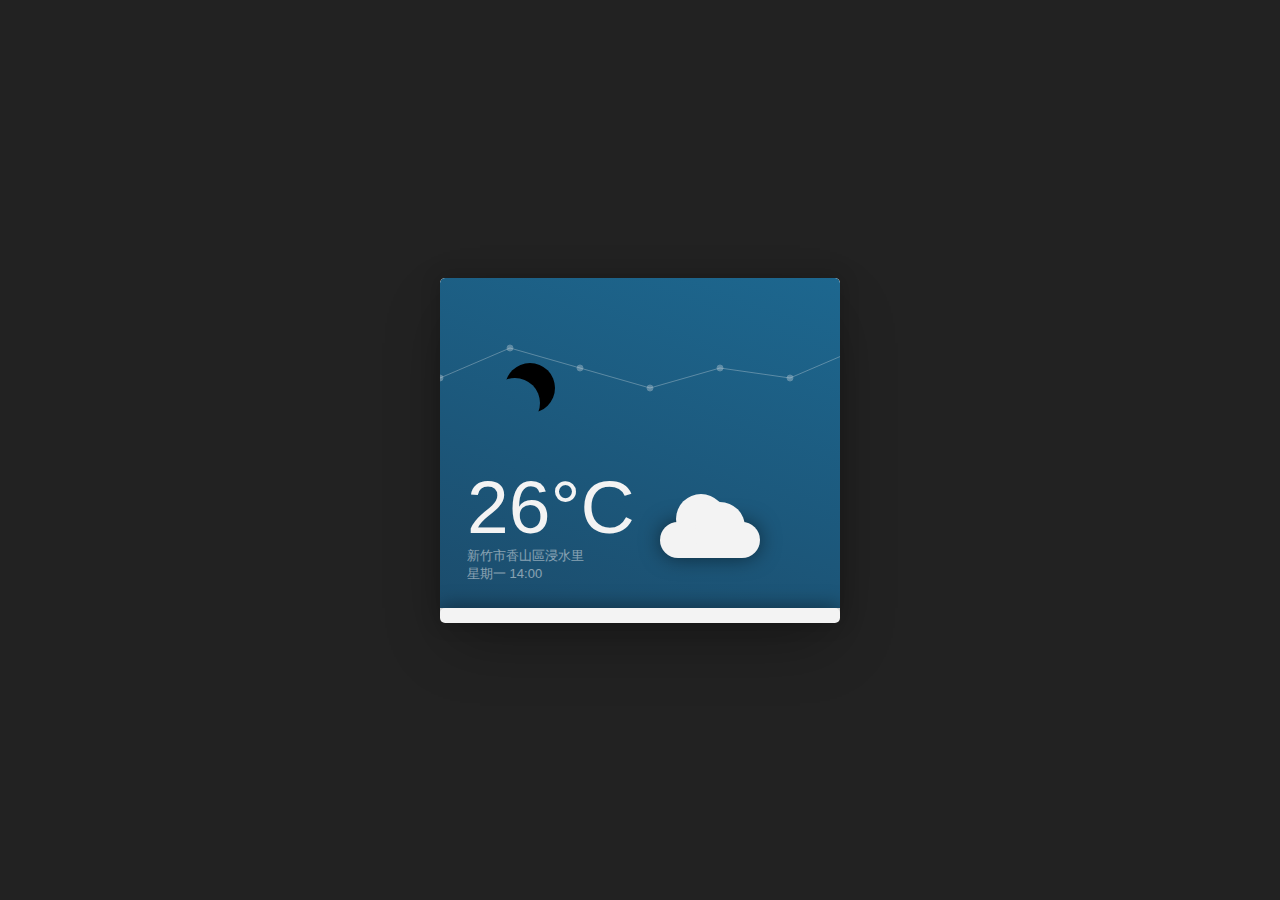
==== weather_design/index.html @ 4fe3306f "update file name" ====
<!DOCTYPE html>
<html lang="en" >

<head>
  <meta charset="UTF-8">
  <title>Wrok4. Sass+SVG+Animation+keyframes</title>
  
  
  <link rel='stylesheet' href='https://fonts.googleapis.com/css?family=Fjalla+One|Hind|Hind+Vadodara"rel="stylesheet'>

      <link rel="stylesheet" href="css/style.css">

  
</head>

<body>

  
<div class="daybox">
  <label> 
    <input id="switch_night" type="checkbox"/>
    <div class="top">
      <div class="moon"></div>
      <div class="text_area">
        <div class="temperature">26°C</div>
        <div class="infos"> 
          <div class="locate">新竹市香山區浸水里</div>
          <div class="time">星期一 14:00</div>
        </div>
      </div>
      <div class="cloud">
        <div class="rain"></div>
        <div class="rain rain2"></div>
        <div class="rain rain3"></div>
      </div>
      <svg class="temsvg">
        <circle cx="0" cy="50" r="3"></circle>
        <text x="0" y="50">26°      </text>
        <circle cx="70" cy="20" r="3"></circle>
        <text x="70" y="20">28°       </text>
        <circle cx="140" cy="40" r="3"></circle>
        <text x="140" y="40">27°        </text>
        <circle cx="210" cy="60" r="3"></circle>
        <text x="210" y="60">25°       </text>
        <circle cx="280" cy="40" r="3"></circle>
        <text x="280" y="40">27°     </text>
        <circle cx="350" cy="50" r="3"></circle>
        <text x="350" y="50">26°      </text>
        <circle cx="420" cy="20" r="3"></circle>
        <text x="420" y="20">26°</text>
        <polyline points="0,50 70,20 140,40 210,60 280,40 350,50 420,20"></polyline>
      </svg>
    </div>
    <div class="bottom">
      <div class="dayweather">      
        <h3>MON</h3>
        <svg viewbox="-50 -50 100 100">
          <circle class="sun" cx="0" cy="0" r="22">       </circle>
        </svg>
      </div>
      <div class="dayweather">
        <h3>TUE</h3>
        <svg viewbox="-50 -50 100 100">
          <circle class="sun" cx="0" cy="0" r="22"></circle>
        </svg>
      </div>
      <div class="dayweather">
        <h3>WED</h3>
        <svg viewbox="-50 -50 100 100">
          <circle class="sun" cx="0" cy="0" r="22"></circle>
          <circle class="cloud" cx="0" cy="30" r="20"></circle>
          <circle class="cloud" cx="-15" cy="30" r="20"></circle>
          <circle class="cloud" cx="-30" cy="30" r="20"></circle>
          <circle class="cloud" cx="-25" cy="10" r="15"></circle>
          <circle class="cloud" cx="-7" cy="15" r="15"></circle>
        </svg>
      </div>
      <div class="dayweather">
        <h3>THU</h3>
        <svg viewbox="-50 -50 100 100">
          <circle class="sun" cx="0" cy="0" r="22"></circle>
          <circle class="cloud" cx="0" cy="30" r="20"></circle>
          <circle class="cloud" cx="-15" cy="30" r="20"></circle>
          <circle class="cloud" cx="-30" cy="30" r="20"></circle>
          <circle class="cloud" cx="-25" cy="10" r="15"></circle>
          <circle class="cloud" cx="-7" cy="15" r="15"></circle>
        </svg>
      </div>
      <div class="dayweather">
        <h3>FRI</h3>
        <svg viewbox="-50 -50 100 100">
          <circle class="sun" cx="0" cy="0" r="22"></circle>
        </svg>
      </div>
      <div class="dayweather">
        <h3>SAT</h3>
        <svg viewbox="-65 -30 100 100">
          <circle class="cloud" cx="0" cy="30" r="20"></circle>
          <circle class="cloud" cx="-15" cy="30" r="20"></circle>
          <circle class="cloud" cx="-30" cy="30" r="20"></circle>
          <circle class="cloud" cx="-25" cy="10" r="15"></circle>
          <circle class="cloud" cx="-7" cy="15" r="15">      </circle>
        </svg>
      </div>
      <div class="dayweather">
        <h3>SUN</h3>
        <svg viewbox="-65 -30 100 100">
          <line class="rain" x1="-25" y1="15" x2="-25" y2="35"></line>
          <line class="rain" x1="-14" y1="5" x2="-14" y2="25"></line>
          <line class="rain" x1="-5" y1="20" x2="-5" y2="45"> </line>
          <circle class="cloud" cx="0" cy="30" r="20"></circle>
          <circle class="cloud" cx="-15" cy="30" r="20"></circle>
          <circle class="cloud" cx="-30" cy="30" r="20"></circle>
          <circle class="cloud" cx="-25" cy="10" r="15"></circle>
          <circle class="cloud" cx="-7" cy="15" r="15"></circle>
        </svg>
      </div>
    </div>
  </label>
</div>
  
  

</body>

</html>
---- weather_design/css/style.css ----
@charset "UTF-8";
* {
  position: relative;
  font-family: "Hind Vadodara", sans-serif, "微軟正黑體";
}

body, html {
  width: 100%;
  height: 100%;
  margin: 0;
  padding: 0;
  display: flex;
  justify-content: center;
  align-items: center;
  background-color: #222;
}

label {
  cursor: pointer;
}

.daybox {
  width: 400px;
  min-width: 400px;
  background-color: #f3f3f3;
  border-radius: 5px;
  position: absolute;
  overflow: hidden;
  box-shadow: 0px 0px 20px rgba(0, 0, 0, 0.2), 0px 25px 60px -10px rgba(0, 0, 0, 0.3);
  cursor: pointer;
  transition-duration: 2s;
}
.daybox:hover .bottom {
  height: 125px;
}
.daybox:hover .dayweather {
  opacity: 1;
  top: 0px;
  transition-delay: 0.5s;
}
.daybox:hover .dayweather:nth-child(1) {
  transition-delay: 0.2s;
}
.daybox:hover .dayweather:nth-child(2) {
  transition-delay: 0.3s;
}
.daybox:hover .dayweather:nth-child(3) {
  transition-delay: 0.4s;
}
.daybox:hover .dayweather:nth-child(4) {
  transition-delay: 0.5s;
}
.daybox:hover .dayweather:nth-child(5) {
  transition-delay: 0.6s;
}
.daybox:hover .dayweather:nth-child(6) {
  transition-delay: 0.7s;
}
.daybox:hover .dayweather:nth-child(7) {
  transition-delay: 0.8s;
}

.top {
  height: 330px;
  background: linear-gradient(20deg, #19283D, #1D678F);
  background-size: 100% 300%;
  animation: daylight 10s both;
  border-radius: 5px 5px 0px 0px;
}
@keyframes daylight {
  0% {
    background-position: 100% 30%;
  }
  100% {
    background-position: 100% 100%;
  }
}
.top .temsvg {
  width: 100%;
  stroke: #f3f3f3;
  transition-duration: 0.5s;
}
.top .temsvg polyline {
  stroke-width: 1px;
  fill: none;
  transition: 0.5s 0.2s;
  opacity: 0.3;
}
.top .temsvg text {
  transform: translateX(-8px) translateY(20px);
  font-size: 10px;
  font-weight: 100;
  opacity: 0;
  transition: 0.5s 0.5s;
}
.top .temsvg circle {
  fill: #f3f3f3;
  opacity: 0.3;
  transition: 0.5s;
}
.top .moon {
  width: 50px;
  height: 50px;
  border-radius: 100%;
  box-shadow: 15px -15px;
  top: 100px;
  left: 50px;
  animation: moonmove 20s infinite;
  transition-duration: 1s;
}
@keyframes moonmove {
  0% {
    box-shadow: 15px -15px #FFD633;
    transform: translateX(-15px) translateY(15px);
  }
  100% {
    box-shadow: -30px 30px #FFD633;
    transform: translateX(30px) translateY(-30px);
  }
}
.top .text_area {
  position: absolute;
  bottom: 25px;
  left: 27px;
  color: #f3f3f3;
}
.top .text_area .temperature {
  font-size: 75px;
  line-height: 80px;
}
.top .text_area .infos {
  font-size: 13px;
  opacity: 0.5;
}
.top .cloud {
  width: 100px;
  height: 36px;
  border-radius: 20px;
  position: absolute;
  left: 220px;
  bottom: 50px;
  animation: move_cloud 3s infinite;
  background-color: #f3f3f3;
  box-shadow: 0px 0px 20px rgba(0, 0, 0, 0.5);
  transition-duration: 1s;
}
.top .cloud::before, .top .cloud::after {
  content: "";
  display: block;
  width: 50px;
  height: 50px;
  border-radius: 100%;
  position: absolute;
  left: 16px;
  top: -28px;
  background-color: #f3f3f3;
}
.top .cloud::after {
  top: -20px;
  left: 35px;
}
@keyframes move_cloud {
  0% {
    bottom: 50px;
  }
  50% {
    bottom: 40px;
  }
  100% {
    bottom: 50px;
  }
}
.rain {
  width: 2px;
  height: 10px;
  left: 25px;
  position: absolute;
  animation: drop_rain 1s infinite linear;
  background-color: #f3f3f3;
}

.rain2 {
  left: 35px;
  animation-delay: -0.3s;
}

.rain3 {
  left: 70px;
  animation-delay: -0.8s;
}

@keyframes drop_rain {
  0% {
    bottom: 0px;
  }
  100% {
    bottom: -60px;
    opacity: 0;
  }
}
.bottom {
  height: 15px;
  display: flex;
  justify-content: center;
  box-shadow: 0px 0px 20px rgba(0, 0, 0, 0.5);
  border-radius: 5px;
  transition-duration: 1.5s;
}
.bottom .dayweather {
  width: calc(100% / 7 - 5px);
  box-sizing: border-box;
  text-align: center;
  padding: 2px;
  margin-top: 10px;
  opacity: 0;
  top: 20px;
  transition: 0.5s;
}
.bottom .dayweather h3 {
  font-size: 8px;
  color: rgba(34, 34, 34, 0.6);
  font-weight: 400;
  letter-spacing: 1px;
}
.bottom .dayweather svg {
  width: 100%;
  height: 40px;
  max-width: 40px;
}
.bottom .dayweather svg .sun {
  fill: #FFD633;
  stroke: rgba(255, 214, 51, 0.5);
  stroke-width: 20px;
  stroke-dasharray: 4px;
}
.bottom .dayweather svg .rain {
  stroke: #4DACFF;
}
.bottom .dayweather svg .cloud {
  fill: #ccc;
}

#switch_night:checked + .top .cloud {
  opacity: 0.3;
}
#switch_night:checked + .top .moon {
  opacity: 0.3;
}
#switch_night:checked + .top .temsvg text, #switch_night:checked + .top .temsvg circle {
  opacity: 0.8;
}
#switch_night:checked + .top .temsvg polyline {
  opacity: 0.7;
}

#switch_night {
  display: none;
}
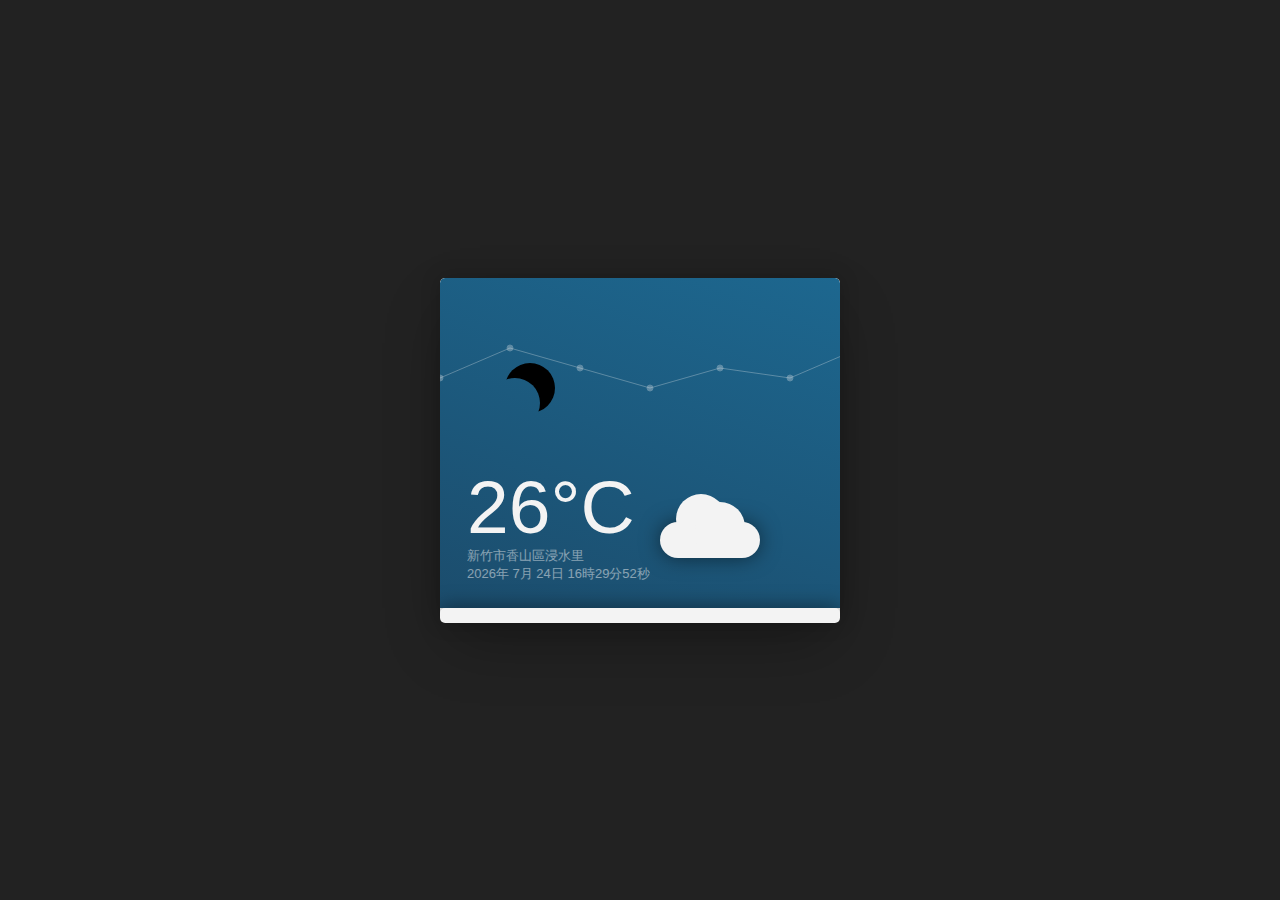
==== commit 802d0e31: "update works" ====
--- a/weather_design/index.html
+++ b/weather_design/index.html
@@ -16,6 +16,7 @@
 <body>
 
   
+<body onload="ShowTime()"></body>
 <div class="daybox">
   <label> 
     <input id="switch_night" type="checkbox"/>
@@ -25,7 +26,7 @@
         <div class="temperature">26°C</div>
         <div class="infos"> 
           <div class="locate">新竹市香山區浸水里</div>
-          <div class="time">星期一 14:00</div>
+          <div class="time" id="showbox">星期一 14:00</div>
         </div>
       </div>
       <div class="cloud">
@@ -121,6 +122,11 @@
   
   
 
+    <script  src="js/index.js"></script>
+
+
+
+
 </body>
 
 </html>
